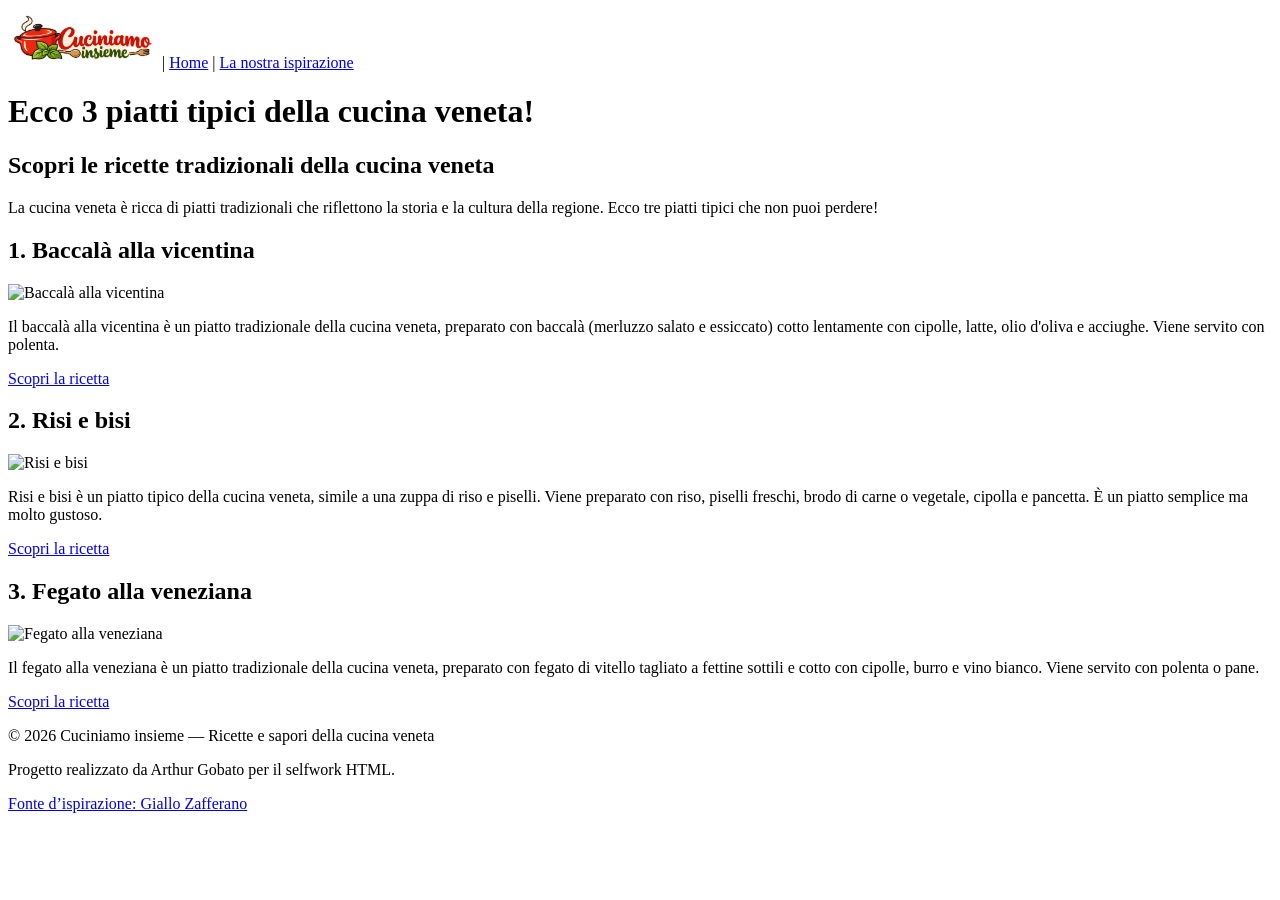
==== index.html @ bad1208a "initial commit: correzione esercizio e repo separata come richiesto" ====
<!DOCTYPE html>
<html lang="it">
<head>
    <meta charset="UTF-8">
    <meta name="viewport" content="width=device-width, initial-scale=1.0">
    <title>Cuciniamo insieme</title>
    <link rel="preconnect" href="https://fonts.googleapis.com">
    <link rel="preconnect" href="https://fonts.gstatic.com" crossorigin>
    <link href="https://fonts.googleapis.com/css2?family=Roboto&display=swap" rel="stylesheet">
    <!-- <link rel="stylesheet" href="style.css"> -->
</head>
<body>
    <nav>
        <img src="Logo_cuciniamo_insieme.jpeg" 
        alt="Logo Cuciniamo insieme"
        width="150">  |
        <a href="index.html">Home</a>  |
        <a href="ispirazione.html">La nostra ispirazione</a>
    </nav>
    <main>
            <h1>Ecco 3 piatti tipici della cucina veneta!
            </h1> 
        <div class="container">
            <section>
                <h2>Scopri le ricette tradizionali della cucina veneta</h2>
                <p>La cucina veneta è ricca di piatti tradizionali che riflettono la storia e la cultura della regione. Ecco tre piatti tipici che non puoi perdere!</p>
            </section>
            <section>
                <article>
                    <h2>1. Baccalà alla vicentina</h2>
                    <img src="https://www.giallozafferano.it/images/193-19397/Baccala-alla-vicentina_450x300.jpg" alt="Baccalà alla vicentina" width="300">
                    <p>Il baccalà alla vicentina è un piatto tradizionale della cucina veneta, preparato con baccalà (merluzzo salato e essiccato) cotto lentamente con cipolle, latte, olio d'oliva e acciughe. Viene servito con polenta.</p>
                    <a href="https://ricette.giallozafferano.it/Baccala-alla-vicentina.html" target="_blank">Scopri la ricetta</a>
                </article>  
                <article    >
                    <h2>2. Risi e bisi</h2>
                    <img src="https://encrypted-tbn0.gstatic.com/images?q=tbn:ANd9GcQpgquH8H2-KJ7IfkDDyRTvK8eEWe0O-PnMsZmptDUZpw&s=10" alt="Risi e bisi" width="300">
                    <p>Risi e bisi è un piatto tipico della cucina veneta, simile a una zuppa di riso e piselli. Viene preparato con riso, piselli freschi, brodo di carne o vegetale, cipolla e pancetta. È un piatto semplice ma molto gustoso.</p>  
                    <a href="https://ricette.giallozafferano.it/Risi-e-bisi.html" target="_blank">Scopri la ricetta</a> 
                </article>
                <article>
                    <h2>3. Fegato alla veneziana</h2>
                    <img src="https://encrypted-tbn0.gstatic.com/images?q=tbn:ANd9GcT7XTPGocvpenjMUmsNllFx2oRd0s1t2ikw9QHjiWDNow&s=10" alt="Fegato alla veneziana" width="300">
                    <p>Il fegato alla veneziana è un piatto tradizionale della cucina veneta, preparato con fegato di vitello tagliato a fettine sottili e cotto con cipolle, burro e vino bianco. Viene servito con polenta o pane.</p>   
                    <a href="https://ricette.giallozafferano.it/Fegato-alla-veneziana.html" target="_blank">Scopri la ricetta</a>
                </article>
            </section>
        </div>
    </main>
    <footer>
  <p>© 2026 Cuciniamo insieme — Ricette e sapori della cucina veneta</p>
  <p>Progetto realizzato da Arthur Gobato per il selfwork HTML.</p>
  <a href="https://www.giallozafferano.it/">Fonte d’ispirazione: Giallo Zafferano</a>
</footer>
</body>
</html>
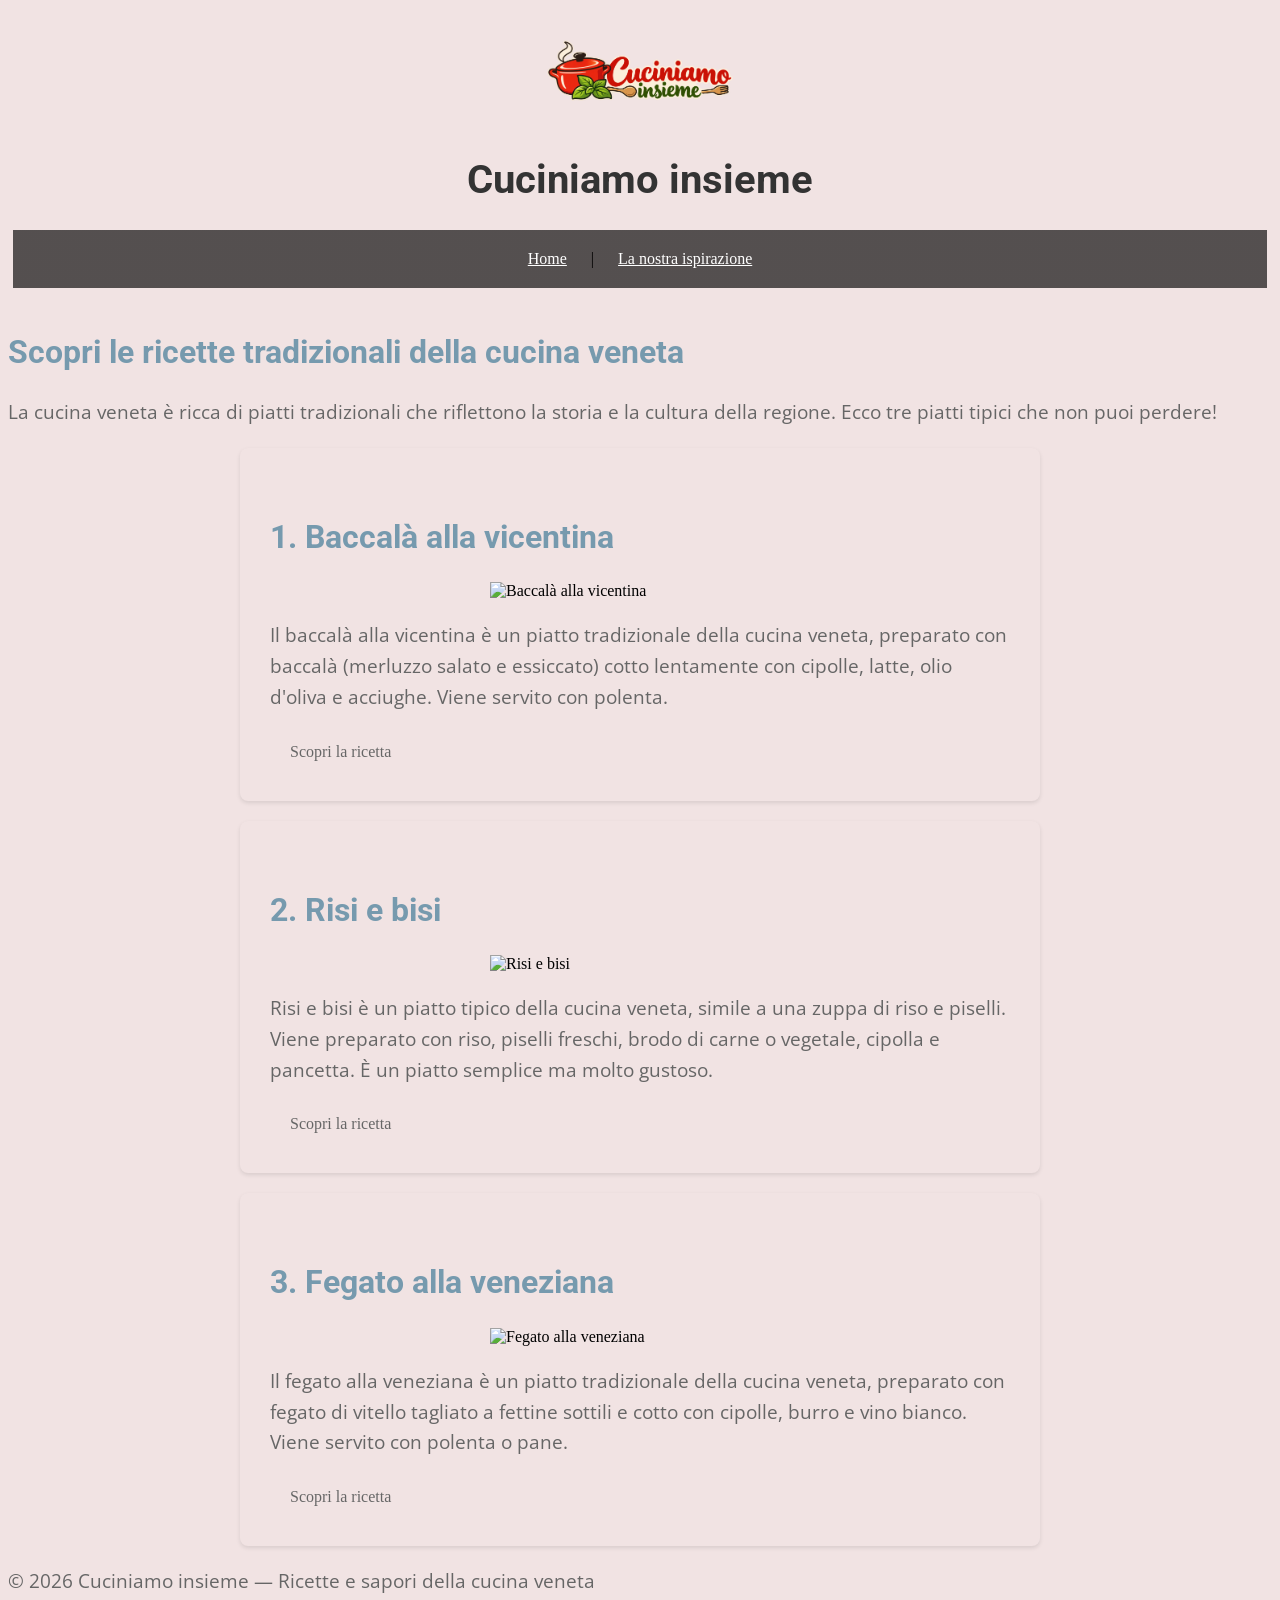
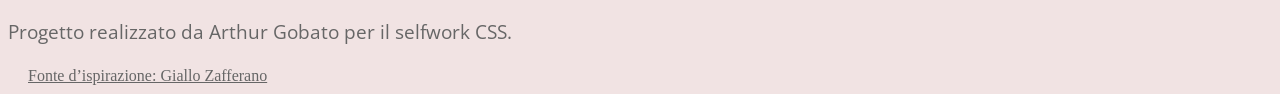
==== commit 09f26ecc: "Completato selfwork CSS" ====
--- a/index.html
+++ b/index.html
@@ -1,56 +1,116 @@
-<!DOCTYPE html>
+<!doctype html>
 <html lang="it">
-<head>
-    <meta charset="UTF-8">
-    <meta name="viewport" content="width=device-width, initial-scale=1.0">
+  <head>
+    <meta charset="UTF-8" />
+    <meta name="viewport" content="width=device-width, initial-scale=1.0" />
     <title>Cuciniamo insieme</title>
-    <link rel="preconnect" href="https://fonts.googleapis.com">
-    <link rel="preconnect" href="https://fonts.gstatic.com" crossorigin>
-    <link href="https://fonts.googleapis.com/css2?family=Roboto&display=swap" rel="stylesheet">
-    <!-- <link rel="stylesheet" href="style.css"> -->
-</head>
-<body>
-    <nav>
-        <img src="Logo_cuciniamo_insieme.jpeg" 
-        alt="Logo Cuciniamo insieme"
-        width="150">  |
-        <a href="index.html">Home</a>  |
+    <link rel="preconnect" href="https://fonts.googleapis.com" />
+    <link rel="preconnect" href="https://fonts.gstatic.com" crossorigin />
+    <link
+      href="https://fonts.googleapis.com/css2?family=Open+Sans&family=Roboto&display=swap"
+      rel="stylesheet"
+    />
+    <link rel="stylesheet" href="style.css" />
+  </head>
+  <body>
+    <header>
+      <a href="index.html">
+        <img
+          class="logo"
+          src="Logo_cuciniamo_insieme.jpeg"
+          alt="Logo Cuciniamo insieme"
+          width="150"
+        />
+      </a>
+      <h1>Cuciniamo insieme</h1>
+      <nav>
+        <a href="index.html">Home</a> |
         <a href="ispirazione.html">La nostra ispirazione</a>
-    </nav>
+      </nav>
+    </header>
     <main>
-            <h1>Ecco 3 piatti tipici della cucina veneta!
-            </h1> 
-        <div class="container">
-            <section>
-                <h2>Scopri le ricette tradizionali della cucina veneta</h2>
-                <p>La cucina veneta è ricca di piatti tradizionali che riflettono la storia e la cultura della regione. Ecco tre piatti tipici che non puoi perdere!</p>
-            </section>
-            <section>
-                <article>
-                    <h2>1. Baccalà alla vicentina</h2>
-                    <img src="https://www.giallozafferano.it/images/193-19397/Baccala-alla-vicentina_450x300.jpg" alt="Baccalà alla vicentina" width="300">
-                    <p>Il baccalà alla vicentina è un piatto tradizionale della cucina veneta, preparato con baccalà (merluzzo salato e essiccato) cotto lentamente con cipolle, latte, olio d'oliva e acciughe. Viene servito con polenta.</p>
-                    <a href="https://ricette.giallozafferano.it/Baccala-alla-vicentina.html" target="_blank">Scopri la ricetta</a>
-                </article>  
-                <article    >
-                    <h2>2. Risi e bisi</h2>
-                    <img src="https://encrypted-tbn0.gstatic.com/images?q=tbn:ANd9GcQpgquH8H2-KJ7IfkDDyRTvK8eEWe0O-PnMsZmptDUZpw&s=10" alt="Risi e bisi" width="300">
-                    <p>Risi e bisi è un piatto tipico della cucina veneta, simile a una zuppa di riso e piselli. Viene preparato con riso, piselli freschi, brodo di carne o vegetale, cipolla e pancetta. È un piatto semplice ma molto gustoso.</p>  
-                    <a href="https://ricette.giallozafferano.it/Risi-e-bisi.html" target="_blank">Scopri la ricetta</a> 
-                </article>
-                <article>
-                    <h2>3. Fegato alla veneziana</h2>
-                    <img src="https://encrypted-tbn0.gstatic.com/images?q=tbn:ANd9GcT7XTPGocvpenjMUmsNllFx2oRd0s1t2ikw9QHjiWDNow&s=10" alt="Fegato alla veneziana" width="300">
-                    <p>Il fegato alla veneziana è un piatto tradizionale della cucina veneta, preparato con fegato di vitello tagliato a fettine sottili e cotto con cipolle, burro e vino bianco. Viene servito con polenta o pane.</p>   
-                    <a href="https://ricette.giallozafferano.it/Fegato-alla-veneziana.html" target="_blank">Scopri la ricetta</a>
-                </article>
-            </section>
-        </div>
+      <div class="container">
+        <section>
+          <h2>Scopri le ricette tradizionali della cucina veneta</h2>
+          <p>
+            La cucina veneta è ricca di piatti tradizionali che riflettono la
+            storia e la cultura della regione. Ecco tre piatti tipici che non
+            puoi perdere!
+          </p>
+        </section>
+        <section>
+          <article>
+            <h2>1. Baccalà alla vicentina</h2>
+            <img
+              src="https://www.giallozafferano.it/images/193-19397/Baccala-alla-vicentina_450x300.jpg"
+              alt="Baccalà alla vicentina"
+              width="300"
+            />
+            <p>
+              Il baccalà alla vicentina è un piatto tradizionale della cucina
+              veneta, preparato con baccalà (merluzzo salato e essiccato) cotto
+              lentamente con cipolle, latte, olio d'oliva e acciughe. Viene
+              servito con polenta.
+            </p>
+            <a
+              class="recipe-link"
+              href="https://ricette.giallozafferano.it/Baccala-alla-vicentina.html"
+              target="_blank"
+              rel="noopener noreferrer"
+              >Scopri la ricetta</a
+            >
+          </article>
+          <article>
+            <h2>2. Risi e bisi</h2>
+            <img
+              src="https://encrypted-tbn0.gstatic.com/images?q=tbn:ANd9GcQpgquH8H2-KJ7IfkDDyRTvK8eEWe0O-PnMsZmptDUZpw&s=10"
+              alt="Risi e bisi"
+              width="300"
+            />
+            <p>
+              Risi e bisi è un piatto tipico della cucina veneta, simile a una
+              zuppa di riso e piselli. Viene preparato con riso, piselli
+              freschi, brodo di carne o vegetale, cipolla e pancetta. È un
+              piatto semplice ma molto gustoso.
+            </p>
+            <a
+              class="recipe-link"
+              href="https://ricette.giallozafferano.it/Risi-e-bisi.html"
+              target="_blank"
+              rel="noopener noreferrer"
+              >Scopri la ricetta</a
+            >
+          </article>
+          <article>
+            <h2>3. Fegato alla veneziana</h2>
+            <img
+              src="https://encrypted-tbn0.gstatic.com/images?q=tbn:ANd9GcT7XTPGocvpenjMUmsNllFx2oRd0s1t2ikw9QHjiWDNow&s=10"
+              alt="Fegato alla veneziana"
+              width="300"
+            />
+            <p>
+              Il fegato alla veneziana è un piatto tradizionale della cucina
+              veneta, preparato con fegato di vitello tagliato a fettine sottili
+              e cotto con cipolle, burro e vino bianco. Viene servito con
+              polenta o pane.
+            </p>
+            <a
+              class="recipe-link"
+              href="https://ricette.giallozafferano.it/Fegato-alla-veneziana.html"
+              target="_blank"
+              rel="noopener noreferrer"
+              >Scopri la ricetta</a
+            >
+          </article>
+        </section>
+      </div>
     </main>
     <footer>
-  <p>© 2026 Cuciniamo insieme — Ricette e sapori della cucina veneta</p>
-  <p>Progetto realizzato da Arthur Gobato per il selfwork HTML.</p>
-  <a href="https://www.giallozafferano.it/">Fonte d’ispirazione: Giallo Zafferano</a>
-</footer>
-</body>
-</html>+      <p>© 2026 Cuciniamo insieme — Ricette e sapori della cucina veneta</p>
+      <p>Progetto realizzato da Arthur Gobato per il selfwork CSS.</p>
+      <a href="https://www.giallozafferano.it/"
+        >Fonte d’ispirazione: Giallo Zafferano</a
+      >
+    </footer>
+  </body>
+</html>
--- a/style.css
+++ b/style.css
@@ -0,0 +1,119 @@
+* {
+  background-color: #f1e3e3;
+  box-sizing: border-box;
+}
+
+header {
+  background-color: #f1e3e3;
+  padding: 5px;
+  text-align: center;
+}
+
+h1 {
+  color: #333;
+  font-family: "Roboto", sans-serif;
+  font-size: 2.5em;
+  text-align: center;
+}
+
+h2 {
+  color: #769aae;
+  font-family: "Roboto", sans-serif;
+  font-size: 2em;
+  margin-top: 40px;
+  background: transparent;
+}
+
+img {
+  max-width: 100%;
+  height: auto;
+  display: block;
+  margin: 0 auto;
+  background-color: transparent;
+}
+
+P {
+  color: #666;
+  font-family: "Open Sans", sans-serif;
+  font-size: 1.2em;
+  line-height: 1.6;
+  margin: 20px 0;
+  background-color: transparent;
+}
+
+.logo {
+  display: block;
+  margin: 0 auto;
+  width: 200px;
+}
+
+.logo:hover {
+  transform: scale(1.1);
+  transition: transform 0.3s ease;
+}
+
+article {
+  background-color: #f1e3e3;
+  border-radius: 8px;
+  box-shadow: 0 2px 4px rgba(0, 0, 0, 0.1);
+  padding: 30px;
+  margin: 20px auto;
+  max-width: 800px;
+}
+
+article:hover {
+  background-color: #eed3d3;
+  box-shadow: 0 4px 8px rgba(0, 0, 0, 0.4);
+  transform: translateY(-5px);
+  transition: all 0.3s ease;
+}
+
+a {
+  background-color: transparent;
+  color: #666;
+  border: none;
+  padding: 10px 20px;
+  font-size: 1em;
+  cursor: pointer;
+  border-radius: 4px;
+  transition: background-color 0.3s ease;
+}
+
+.recipe-link {
+  display: inline-block;
+  text-decoration: none;
+  transition: all 0.3s ease;
+}
+
+.recipe-link:hover {
+  background-color: #eed3d3;
+  box-shadow: 0 4px 8px rgba(0, 0, 0, 0.2);
+  transform: translateY(-2px);
+}
+
+nav a {
+  transition: color 0.3s ease;
+  color: #666;
+}
+
+nav a:hover {
+  color: #ed9191;
+}
+
+nav {
+  background-image:
+    linear-gradient(rgba(0, 0, 0, 0.65), rgba(0, 0, 0, 0.65)),
+    url("https://images.unsplash.com/photo-1547592180-85f173990554?auto=format&fit=crop&w=1200&q=80");
+  background-size: cover;
+  background-position: center;
+  padding: 20px;
+}
+
+nav a {
+  color: #fff;
+  transition: color 0.3s ease;
+}
+
+nav a:hover {
+  color: #ffd6a5;
+}
